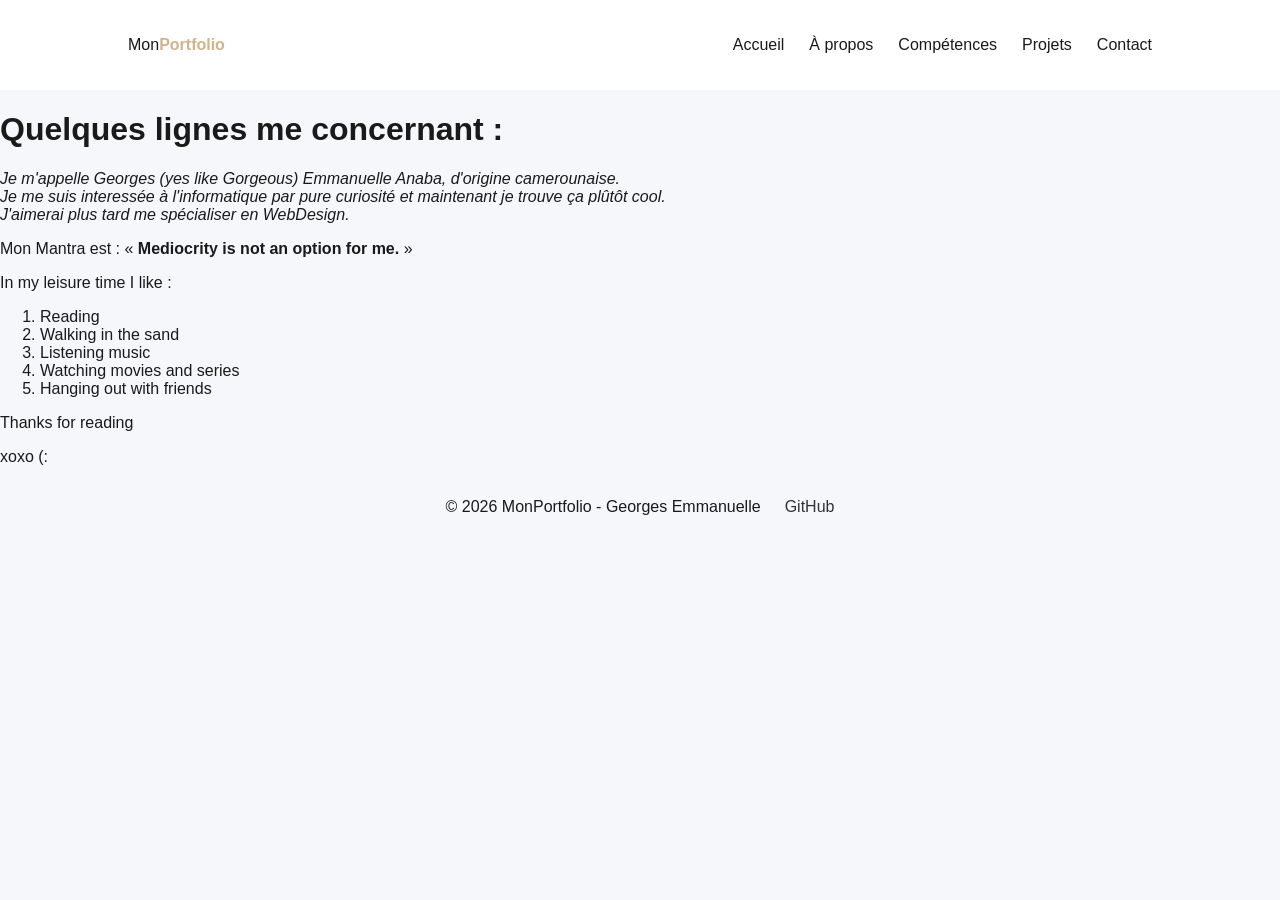
==== about.html @ 6154c581 "Modification" ====
<!DOCTYPE html>
<html lang="fr">

<head>
    <meta charset="UTF-8">
    <meta name="viewport" content="width=device-width, initial-scale=1.0">
    <title>Mon Portfolio - À propos</title>
    <link rel="stylesheet" href="styles/contact.css">
</head>

<body>
    <nav class="navbar">
        <div class="logo">Mon<span>Portfolio</span></div>
        <ul class="nav-links">
            <li><a href="index.html">Accueil</a></li>
            <li><a href="about.html">À propos</a></li>
            <li><a href="skills.html">Compétences</a></li>
            <li><a href="projects.html">Projets</a></li>
            <li><a href="contact.html">Contact</a></li>
        </ul>
    </nav>

    <main>    
    <h1> Quelques lignes me concernant : </h1>
    <p> <i> Je m'appelle Georges (yes like Gorgeous) Emmanuelle Anaba, d'origine camerounaise. <br> Je me suis
            interessée à l'informatique par pure curiosité et maintenant je trouve ça plûtôt cool. <br> J'aimerai plus
            tard me spécialiser en WebDesign.</i> </p>
    <p> Mon Mantra est : <q> <strong> Mediocrity is not an option for me. </strong> </q> </p>
    <P> In my leisure time I like : </P>
    <ol>
        <li> Reading </li>
        <li> Walking in the sand </li>
        <li> Listening music </li>
        <li> Watching movies and series </li>
        <li> Hanging out with friends </li>
    </ol>
    <p> Thanks for reading </p>
    <p> xoxo (: </p>
    </main>

    <footer class="footer">
        <div class="footer-content">
            <p>&copy; 2026 MonPortfolio - Georges Emmanuelle</p>
            <div class="social-links">
                <a href="#">GitHub</a>
            </div>
        </div>
    </footer>
</body>
<script src="scripts/about.js"></script>
</html>
---- styles/contact.css ----
:root {
    --bg-color: #f5f7fa;
    --card-bg: #ffffff;
    --primary-color: tan;
    --text-dark: #1a1a1a;
    --text-light: #777;
    --label-gris: #b0b0b0;
    --icon-bg:  #ffffff;
}

body {
    margin: 0;
    font-family: 'Segoe UI', Tahoma, Geneva, Verdana, sans-serif;
    background-color: var(--bg-color);
    color: var(--text-dark);
}

.navbar {
    display: flex;
    justify-content: space-between;
    align-items: center;
    padding: 20px 10%;
    background: var(--card-bg);
}

.logo span { color: var(--primary-color); font-weight: bold; }

.nav-links {
    display: flex;
    list-style: none;
}

.nav-links li a {
    text-decoration: none;
    color: var(--text-dark);
    margin-left: 25px;
    font-weight: 500;
    transition: 0.3s;
}

.nav-links li a:hover { color: var(--primary-color); }

.footer{
    display: flex;
    justify-content: center;
    align-items: center;
    gap: 20px;
}

.footer-content{
    display: flex;
    align-items: center;
    gap: 1.5rem;
    text-align: center;
}

.social-links{
    display: flex;
    gap: 20px;
}

.social-links a{
    text-decoration: none;
    color: #333;
    font-weight: 500;
    transition: var(--primary-color) 0.3 ;
}

.social-links a:hover{
    color:var(--primary-color) ;
}

.contact-container {
    background-color: var(--bg-color);
    padding: 40px;
    font-family: 'Arial', sans-serif;
    max-width: 400px;
}

h2 {
    font-size: 1.2rem;
    margin-bottom: 30px;
    color: #1a1a1a;
}

.info-item {
    display: flex;
    align-items: flex-start;
    margin-bottom: 25px;
}

.icon-box {
    background: var(--icon-bg);
    width: 60px;
    height: 60px;
    border-radius: 10px;
    display: flex;
    justify-content: center;
    align-items: center;
    margin-right: 20px;
    box-shadow: 0 4px 10px rgba(0,0,0,0.02);
}

.label {
    color: var(--label-gray);
    font-size: 0.8rem;
    font-weight: bold;
    display: block;
    margin-bottom: 5px;
}

.text-content p, address {
    margin: 0;
    color: #555;
    line-height: 1.5;
    font-style: normal;
}

.num {
    color: var(--text-dark);
}

.social-icons {
    display: flex;
    gap: 15px;
}

.social-box {
    background: var(--icon-bg);
    width: 50px;
    height: 50px;
    border-radius: 60%;
    display: flex;
    justify-content: center;
    align-items: center;
    box-shadow: 0 4px 10px rgba(0,0,0,0.02);
}
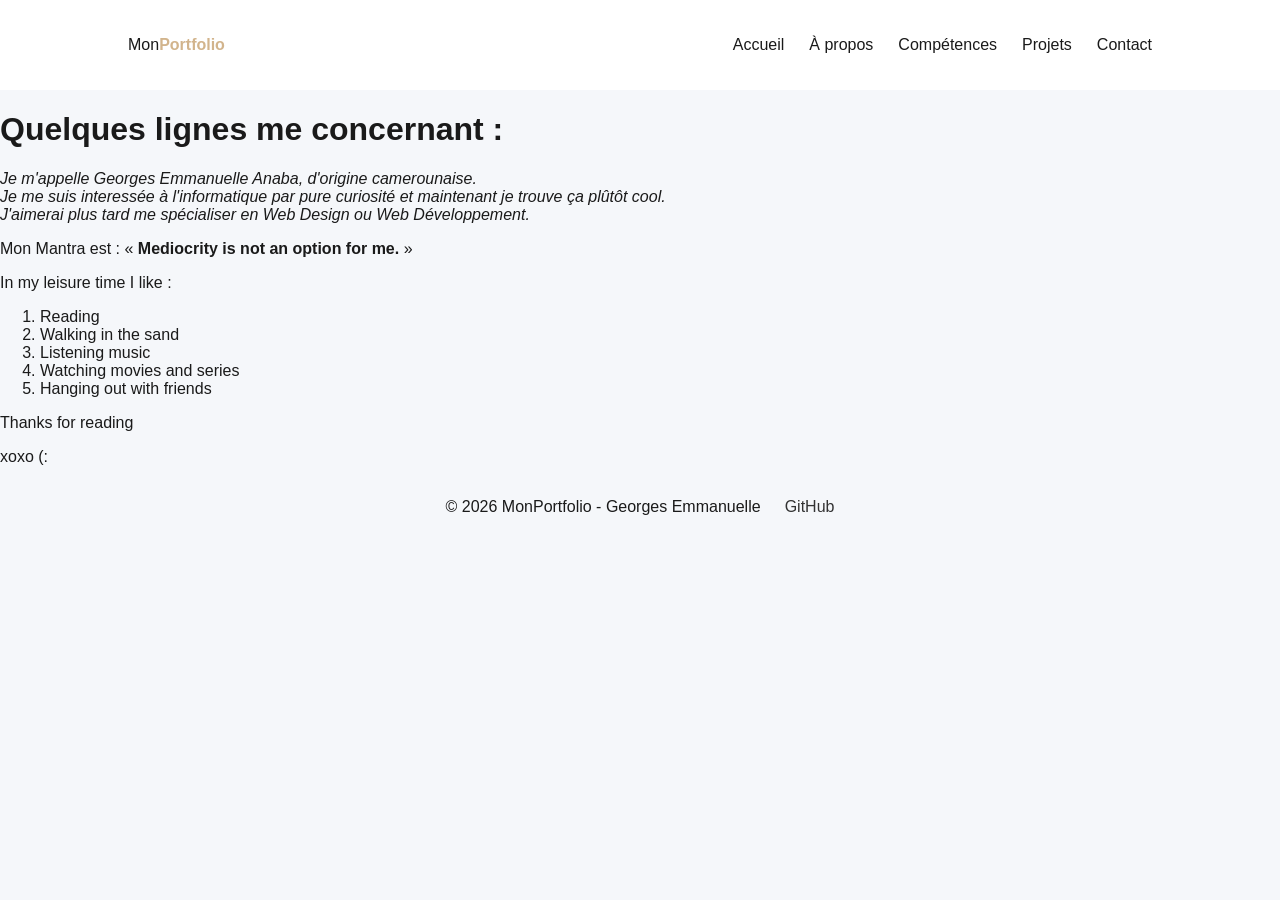
==== commit 306a894f: "Modification" ====
--- a/about.html
+++ b/about.html
@@ -9,43 +9,47 @@
 </head>
 
 <body>
-    <nav class="navbar">
-        <div class="logo">Mon<span>Portfolio</span></div>
-        <ul class="nav-links">
-            <li><a href="index.html">Accueil</a></li>
-            <li><a href="about.html">À propos</a></li>
-            <li><a href="skills.html">Compétences</a></li>
-            <li><a href="projects.html">Projets</a></li>
-            <li><a href="contact.html">Contact</a></li>
-        </ul>
-    </nav>
+    <header>
+        <nav class="navbar">
+            <div class="logo">Mon<span>Portfolio</span></div>
+            <ul class="nav-links">
+                <li><a href="index.html">Accueil</a></li>
+                <li><a href="about.html">À propos</a></li>
+                <li><a href="skills.html">Compétences</a></li>
+                <li><a href="projects.html">Projets</a></li>
+                <li><a href="contact.html">Contact</a></li>
+            </ul>
+        </nav>
+    </header>
 
-    <main>    
-    <h1> Quelques lignes me concernant : </h1>
-    <p> <i> Je m'appelle Georges (yes like Gorgeous) Emmanuelle Anaba, d'origine camerounaise. <br> Je me suis
-            interessée à l'informatique par pure curiosité et maintenant je trouve ça plûtôt cool. <br> J'aimerai plus
-            tard me spécialiser en WebDesign.</i> </p>
-    <p> Mon Mantra est : <q> <strong> Mediocrity is not an option for me. </strong> </q> </p>
-    <P> In my leisure time I like : </P>
-    <ol>
-        <li> Reading </li>
-        <li> Walking in the sand </li>
-        <li> Listening music </li>
-        <li> Watching movies and series </li>
-        <li> Hanging out with friends </li>
-    </ol>
-    <p> Thanks for reading </p>
-    <p> xoxo (: </p>
+    <main>
+        <h1> Quelques lignes me concernant : </h1>
+        <p> <i> Je m'appelle Georges Emmanuelle Anaba, d'origine camerounaise. <br> Je me suis
+                interessée à l'informatique par pure curiosité et maintenant je trouve ça plûtôt cool. <br> J'aimerai
+                plus
+                tard me spécialiser en Web Design ou Web Développement.</i> </p>
+        <p> Mon Mantra est : <q> <strong> Mediocrity is not an option for me. </strong> </q> </p>
+        <P> In my leisure time I like : </P>
+        <ol>
+            <li> Reading </li>
+            <li> Walking in the sand </li>
+            <li> Listening music </li>
+            <li> Watching movies and series </li>
+            <li> Hanging out with friends </li>
+        </ol>
+        <p> Thanks for reading </p>
+        <p> xoxo (: </p>
     </main>
 
     <footer class="footer">
         <div class="footer-content">
             <p>&copy; 2026 MonPortfolio - Georges Emmanuelle</p>
             <div class="social-links">
-                <a href="#">GitHub</a>
+                <a href="https://github.com/georgesemmanuelle/Training.git">GitHub</a>
             </div>
         </div>
     </footer>
 </body>
 <script src="scripts/about.js"></script>
+
 </html>
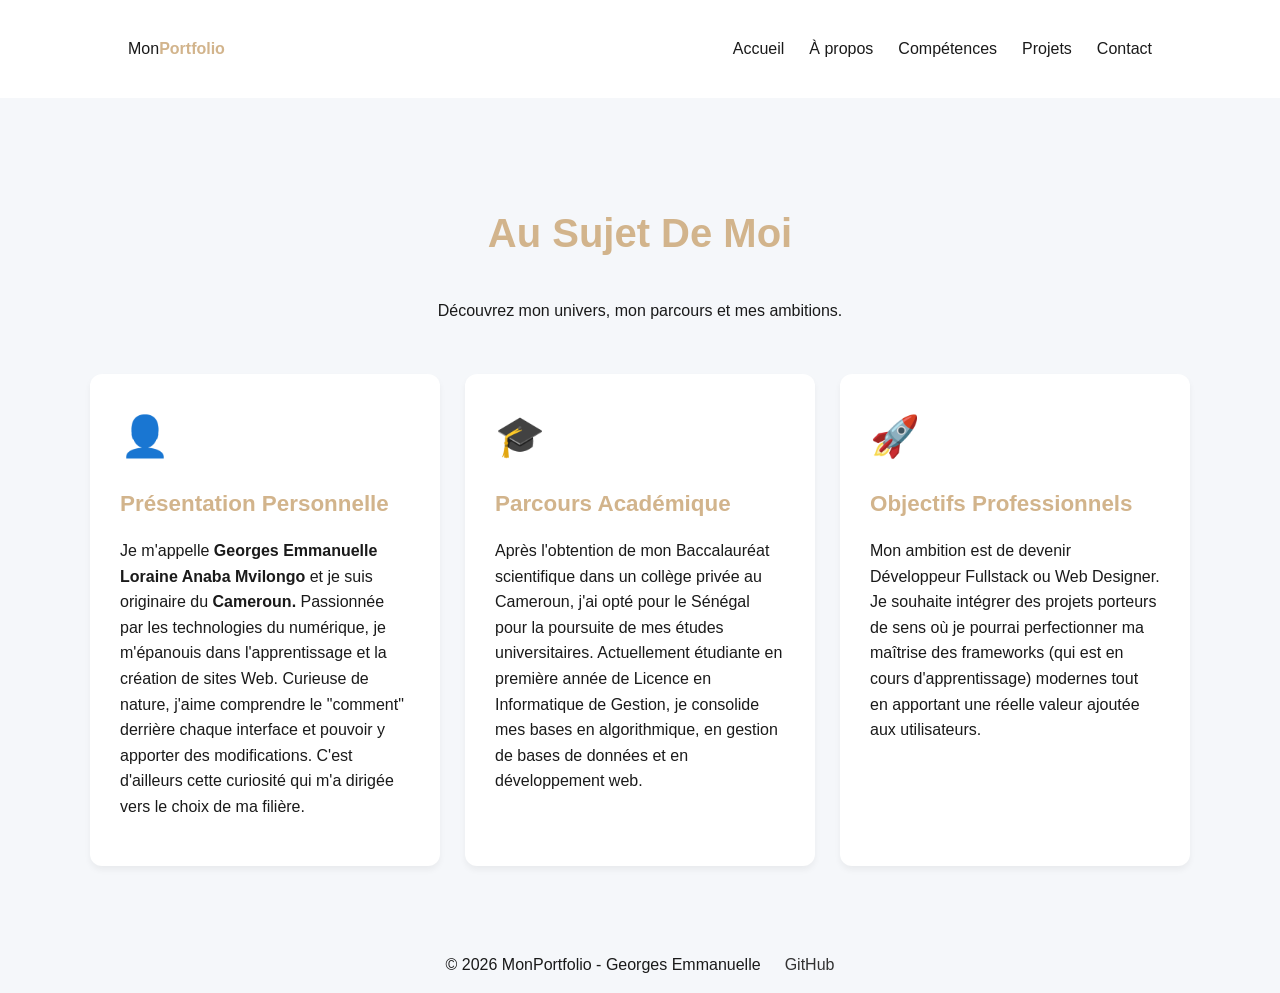
==== commit a489eb6e: "Modification" ====
--- a/about.html
+++ b/about.html
@@ -5,7 +5,7 @@
     <meta charset="UTF-8">
     <meta name="viewport" content="width=device-width, initial-scale=1.0">
     <title>Mon Portfolio - À propos</title>
-    <link rel="stylesheet" href="styles/contact.css">
+    <link rel="stylesheet" href="styles/about.css">
 </head>
 
 <body>
@@ -21,25 +21,48 @@
             </ul>
         </nav>
     </header>
+    <section class="about-container">
+        <header class="about-header reveal">
+            <h1>Au Sujet De Moi</h1>
+            <p>Découvrez mon univers, mon parcours et mes ambitions.</p>
+        </header>
 
-    <main>
-        <h1> Quelques lignes me concernant : </h1>
-        <p> <i> Je m'appelle Georges Emmanuelle Anaba, d'origine camerounaise. <br> Je me suis
-                interessée à l'informatique par pure curiosité et maintenant je trouve ça plûtôt cool. <br> J'aimerai
-                plus
-                tard me spécialiser en Web Design ou Web Développement.</i> </p>
-        <p> Mon Mantra est : <q> <strong> Mediocrity is not an option for me. </strong> </q> </p>
-        <P> In my leisure time I like : </P>
-        <ol>
-            <li> Reading </li>
-            <li> Walking in the sand </li>
-            <li> Listening music </li>
-            <li> Watching movies and series </li>
-            <li> Hanging out with friends </li>
-        </ol>
-        <p> Thanks for reading </p>
-        <p> xoxo (: </p>
-    </main>
+        <div class="content-grid">
+            <!-- Présentation Personnelle -->
+            <div class="card reveal">
+                <div class="icon">👤</div>
+                <h2>Présentation Personnelle</h2>
+                <p>
+                    Je m'appelle <strong>Georges Emmanuelle Loraine Anaba Mvilongo</strong> et je suis originaire du <strong>Cameroun.</strong>
+                    Passionnée par les technologies du numérique, je m'épanouis dans l'apprentissage et la création de sites Web.
+                    Curieuse de nature, j'aime comprendre le "comment" derrière chaque interface et pouvoir y apporter des modifications. 
+                    C'est d'ailleurs cette curiosité qui m'a dirigée vers le choix de ma filière.
+                </p>
+            </div>
+
+            <!-- Parcours Académique -->
+            <div class="card reveal">
+                <div class="icon">🎓</div>
+                <h2>Parcours Académique</h2>
+                <p>
+                    Après l'obtention de mon Baccalauréat scientifique dans un collège privée au Cameroun, j'ai opté pour le Sénégal pour la poursuite de mes études universitaires.
+                    Actuellement étudiante en première année de Licence en Informatique de Gestion,
+                    je consolide mes bases en algorithmique, en gestion de bases de données et en développement web.
+                </p>
+            </div>
+
+            <!-- Objectifs Professionnels -->
+            <div class="card reveal">
+                <div class="icon">🚀</div>
+                <h2>Objectifs Professionnels</h2>
+                <p>
+                    Mon ambition est de devenir Développeur Fullstack ou Web Designer. Je souhaite intégrer des projets
+                    porteurs de sens où je pourrai perfectionner ma maîtrise des frameworks (qui est en cours d'apprentissage) modernes tout
+                    en apportant une réelle valeur ajoutée aux utilisateurs.
+                </p>
+            </div>
+        </div>
+    </section>
 
     <footer class="footer">
         <div class="footer-content">
--- a/styles/about.css
+++ b/styles/about.css
@@ -0,0 +1,130 @@
+:root {
+    --bg-color: #f5f7fa;
+    --card-bg: #ffffff;
+    --primary-color: tan;
+    --text-color: #1a1a1a;
+    --text-light: #777;
+}
+
+body {
+    margin: 0;
+    font-family: 'Segoe UI', Tahoma, Geneva, Verdana, sans-serif;
+    background-color: var(--bg-color);
+    color: var(--text-color);
+    line-height: 1.6;
+    margin: 0;
+    padding: 0;
+}
+
+.navbar {
+    display: flex;
+    justify-content: space-between;
+    align-items: center;
+    padding: 20px 10%;
+    background: var(--card-bg);
+}
+
+.logo span { color: var(--primary-color); font-weight: bold; }
+
+.nav-links {
+    display: flex;
+    list-style: none;
+}
+
+.nav-links li a {
+    text-decoration: none;
+    color: var(--text-dark);
+    margin-left: 25px;
+    font-weight: 500;
+    transition: 0.3s;
+}
+
+.nav-links li a:hover { color: var(--primary-color); }
+
+.footer{
+    display: flex;
+    justify-content: center;
+    align-items: center;
+    gap: 20px;
+}
+
+.footer-content{
+    display: flex;
+    align-items: center;
+    gap: 1.5rem;
+    text-align: center;
+}
+
+.social-links{
+    display: flex;
+    gap: 20px;
+}
+
+.social-links a{
+    text-decoration: none;
+    color: #333;
+    font-weight: 500;
+    transition: var(--primary-color) 0.3 ;
+}
+
+.social-links a:hover{
+    color:var(--primary-color) ;
+}
+
+.about-container {
+    max-width: 1100px;
+    margin: 50px auto;
+    padding: 20px;
+}
+
+.about-header {
+    text-align: center;
+    margin-bottom: 50px;
+}
+
+.about-header h1 {
+    font-size: 2.5rem;
+    color: var(--primary-color);
+}
+
+.content-grid {
+    display: grid;
+    grid-template-columns: repeat(auto-fit, minmax(300px, 1fr));
+    gap: 25px;
+}
+
+.card {
+    background: var(--card-bg);
+    padding: 30px;
+    border-radius: 12px;
+    box-shadow: 0 4px 6px rgba(0, 0, 0, 0.05);
+    transition: transform 0.3s ease, box-shadow 0.3s ease;
+}
+
+.card:hover {
+    transform: translateY(-10px);
+    box-shadow: 0 10px 20px rgba(0, 0, 0, 0.1);
+}
+
+.icon {
+    font-size: 2.5rem;
+    margin-bottom: 15px;
+}
+
+.card h2 {
+    color: var(--primary-color);
+    margin-bottom: 15px;
+    font-size: 1.4rem;
+}
+
+/* Styles pour l'animation JavaScript */
+.reveal {
+    opacity: 0;
+    transform: translateY(30px);
+    transition: all 0.8s ease-out;
+}
+
+.reveal.active {
+    opacity: 1;
+    transform: translateY(0);
+}
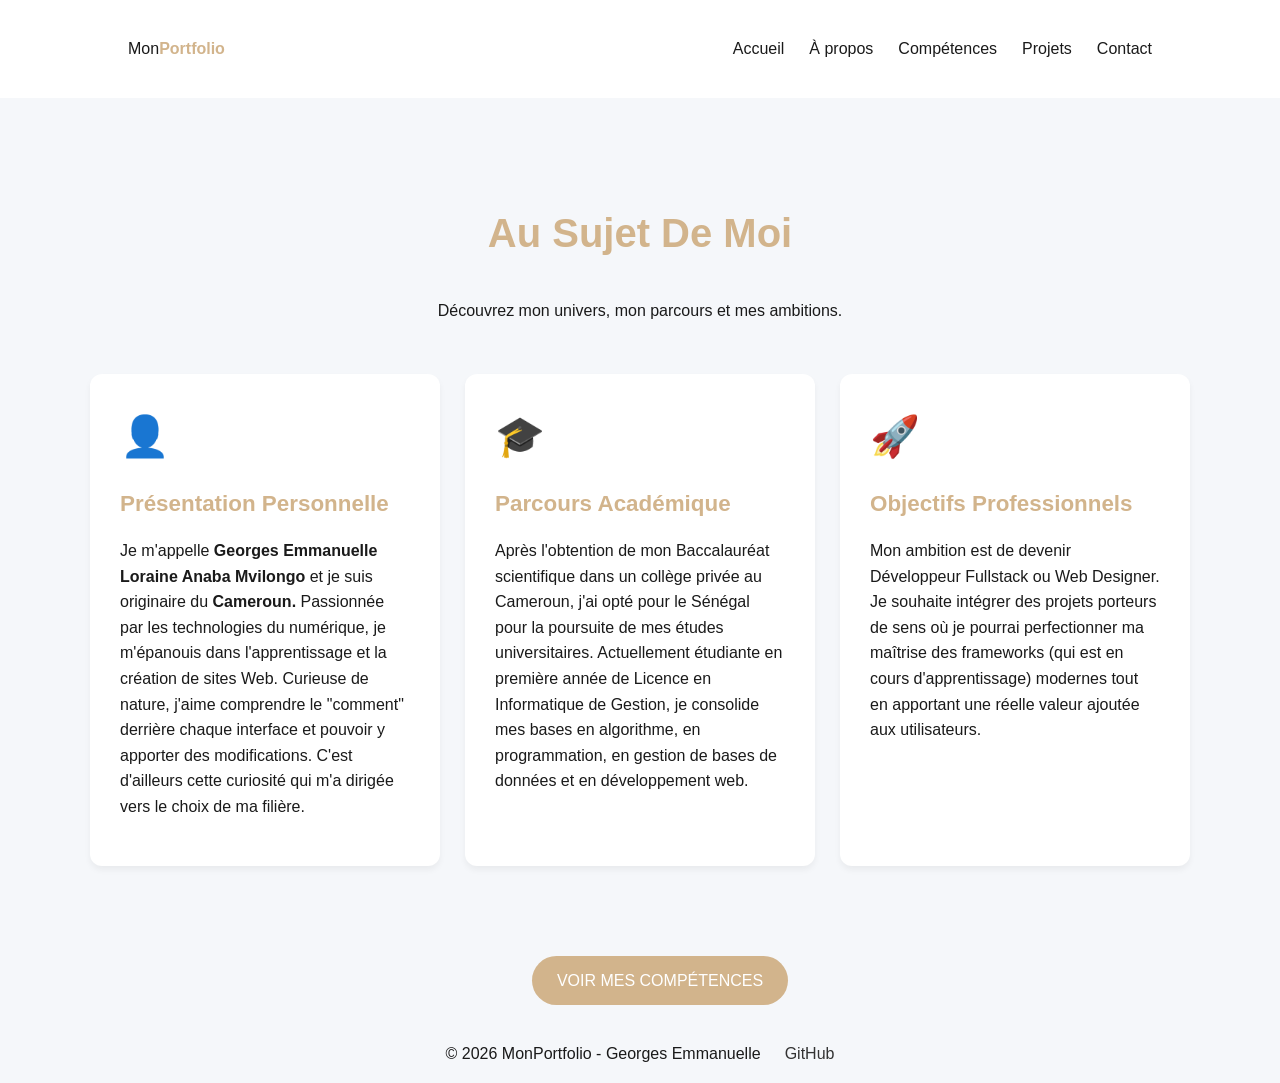
==== commit 45761795: "Code modified and added" ====
--- a/about.html
+++ b/about.html
@@ -33,9 +33,12 @@
                 <div class="icon">👤</div>
                 <h2>Présentation Personnelle</h2>
                 <p>
-                    Je m'appelle <strong>Georges Emmanuelle Loraine Anaba Mvilongo</strong> et je suis originaire du <strong>Cameroun.</strong>
-                    Passionnée par les technologies du numérique, je m'épanouis dans l'apprentissage et la création de sites Web.
-                    Curieuse de nature, j'aime comprendre le "comment" derrière chaque interface et pouvoir y apporter des modifications. 
+                    Je m'appelle <strong>Georges Emmanuelle Loraine Anaba Mvilongo</strong> et je suis originaire du
+                    <strong>Cameroun.</strong>
+                    Passionnée par les technologies du numérique, je m'épanouis dans l'apprentissage et la création de
+                    sites Web.
+                    Curieuse de nature, j'aime comprendre le "comment" derrière chaque interface et pouvoir y apporter
+                    des modifications.
                     C'est d'ailleurs cette curiosité qui m'a dirigée vers le choix de ma filière.
                 </p>
             </div>
@@ -45,9 +48,11 @@
                 <div class="icon">🎓</div>
                 <h2>Parcours Académique</h2>
                 <p>
-                    Après l'obtention de mon Baccalauréat scientifique dans un collège privée au Cameroun, j'ai opté pour le Sénégal pour la poursuite de mes études universitaires.
+                    Après l'obtention de mon Baccalauréat scientifique dans un collège privée au Cameroun, j'ai opté
+                    pour le Sénégal pour la poursuite de mes études universitaires.
                     Actuellement étudiante en première année de Licence en Informatique de Gestion,
-                    je consolide mes bases en algorithmique, en gestion de bases de données et en développement web.
+                    je consolide mes bases en algorithme, en programmation, en gestion de bases de données et en
+                    développement web.
                 </p>
             </div>
 
@@ -57,12 +62,15 @@
                 <h2>Objectifs Professionnels</h2>
                 <p>
                     Mon ambition est de devenir Développeur Fullstack ou Web Designer. Je souhaite intégrer des projets
-                    porteurs de sens où je pourrai perfectionner ma maîtrise des frameworks (qui est en cours d'apprentissage) modernes tout
+                    porteurs de sens où je pourrai perfectionner ma maîtrise des frameworks (qui est en cours
+                    d'apprentissage) modernes tout
                     en apportant une réelle valeur ajoutée aux utilisateurs.
                 </p>
             </div>
         </div>
+
     </section>
+    <div class="button-projet"><a href="skills.html" class="cta-button">VOIR MES COMPÉTENCES</a></div>
 
     <footer class="footer">
         <div class="footer-content">
--- a/styles/about.css
+++ b/styles/about.css
@@ -24,7 +24,10 @@
     background: var(--card-bg);
 }
 
-.logo span { color: var(--primary-color); font-weight: bold; }
+.logo span {
+    color: var(--primary-color);
+    font-weight: bold;
+}
 
 .nav-links {
     display: flex;
@@ -39,36 +42,38 @@
     transition: 0.3s;
 }
 
-.nav-links li a:hover { color: var(--primary-color); }
+.nav-links li a:hover {
+    color: var(--primary-color);
+}
 
-.footer{
+.footer {
     display: flex;
     justify-content: center;
     align-items: center;
     gap: 20px;
 }
 
-.footer-content{
+.footer-content {
     display: flex;
     align-items: center;
     gap: 1.5rem;
     text-align: center;
 }
 
-.social-links{
+.social-links {
     display: flex;
     gap: 20px;
 }
 
-.social-links a{
+.social-links a {
     text-decoration: none;
     color: #333;
     font-weight: 500;
-    transition: var(--primary-color) 0.3 ;
+    transition: var(--primary-color) 0.3;
 }
 
-.social-links a:hover{
-    color:var(--primary-color) ;
+.social-links a:hover {
+    color: var(--primary-color);
 }
 
 .about-container {
@@ -127,4 +132,27 @@
 .reveal.active {
     opacity: 1;
     transform: translateY(0);
+}
+
+.cta-button {
+    display: inline-block;
+    padding: 12px 25px;
+    background: var(--primary-color);
+    color: white;
+    text-decoration: none;
+    border-radius: 50px;
+    transition: 0.3s;
+}
+
+.cta-button:hover {
+    transform: translateY(-3px);
+    box-shadow: 0 5px 15px rgba(85, 104, 255, 0.3);
+}
+
+.button-projet {
+    display: flex;
+    justify-content: center;
+    align-items: center;
+    width: 100%;
+    padding: 20px;
 }
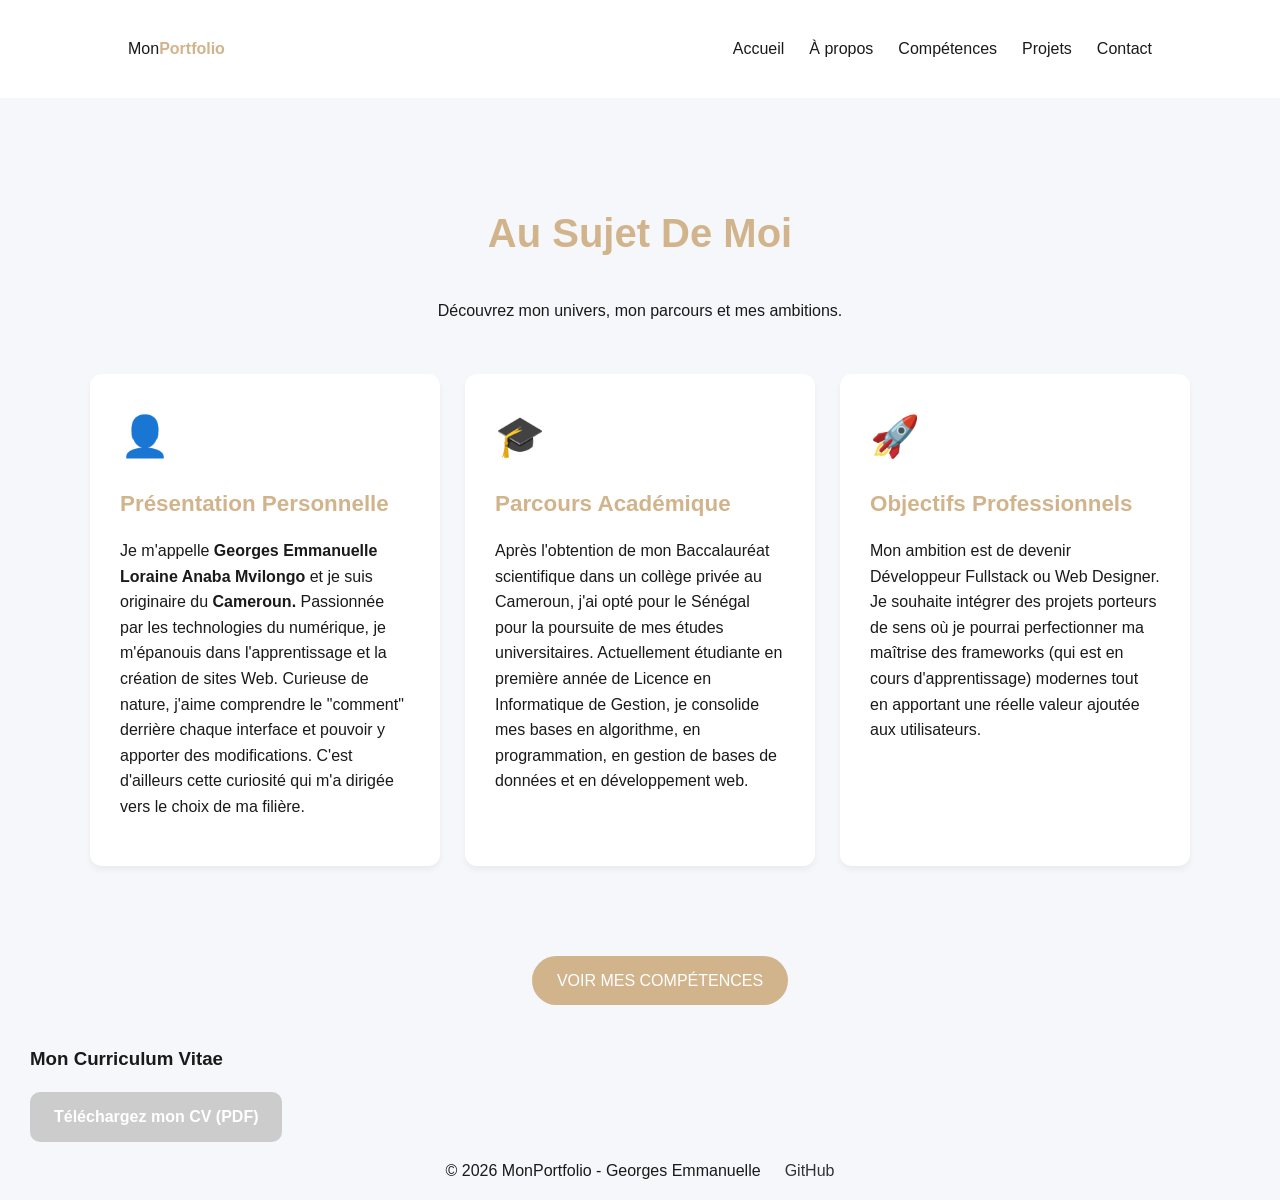
==== commit b1a0dd5a: "Modification" ====
--- a/about.html
+++ b/about.html
@@ -72,6 +72,11 @@
     </section>
     <div class="button-projet"><a href="skills.html" class="cta-button">VOIR MES COMPÉTENCES</a></div>
 
+    <div class="cv-section">
+        <h3>Mon Curriculum Vitae</h3>
+        <a href="doc/CV_Georges.pdf" class="btn-download" download="Georges_CV.pdf">Téléchargez mon CV (PDF)</a>
+    </div>
+
     <footer class="footer">
         <div class="footer-content">
             <p>&copy; 2026 MonPortfolio - Georges Emmanuelle</p>
--- a/styles/about.css
+++ b/styles/about.css
@@ -155,4 +155,25 @@
     align-items: center;
     width: 100%;
     padding: 20px;
+}
+
+.btn-download{
+    display: inline-block;
+    padding: 12px 24px;
+    color: white;
+    text-decoration: none;
+    border-radius: 10px;
+    font-weight: bold;
+    transition: 0.3s ease;
+    background-color: #ccc;
+}
+
+.btn-download:hover{
+    background-color: #ccc;
+    transform: translateY(-3px);
+    box-shadow: 0 5px 15px rgba(85, 104, 255, 0.3);
+}
+
+.cv-section{
+    padding-left: 30px;;
 }
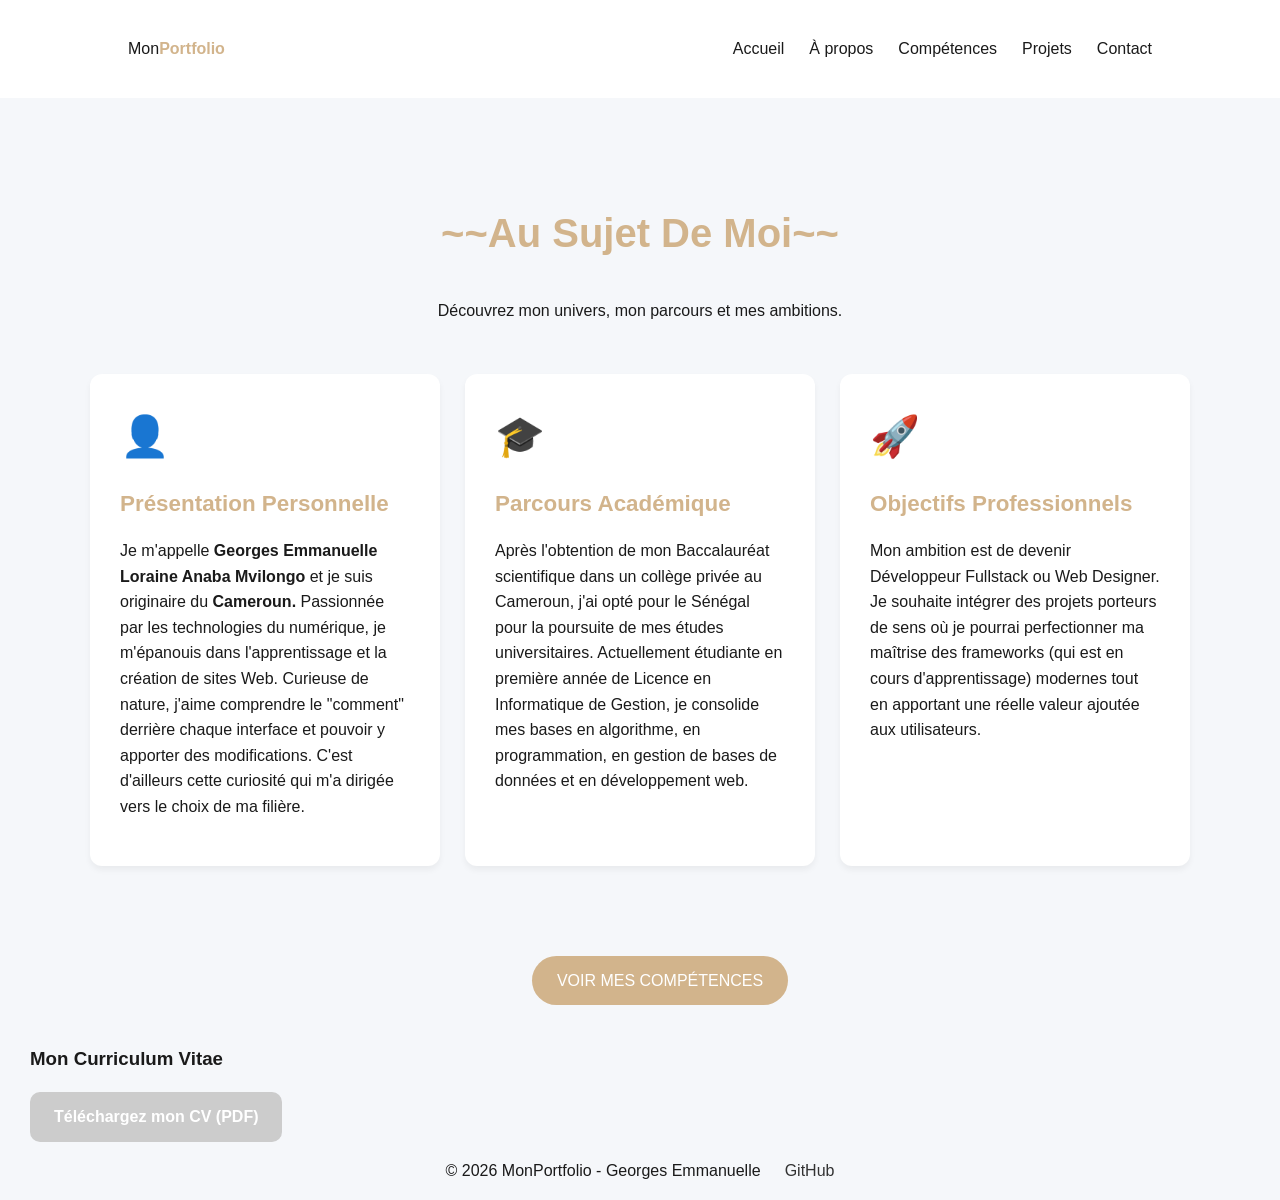
==== commit bcfe4ddb: "Modification" ====
--- a/about.html
+++ b/about.html
@@ -23,7 +23,7 @@
     </header>
     <section class="about-container">
         <header class="about-header reveal">
-            <h1>Au Sujet De Moi</h1>
+            <h1>~~Au Sujet De Moi~~</h1>
             <p>Découvrez mon univers, mon parcours et mes ambitions.</p>
         </header>
 
